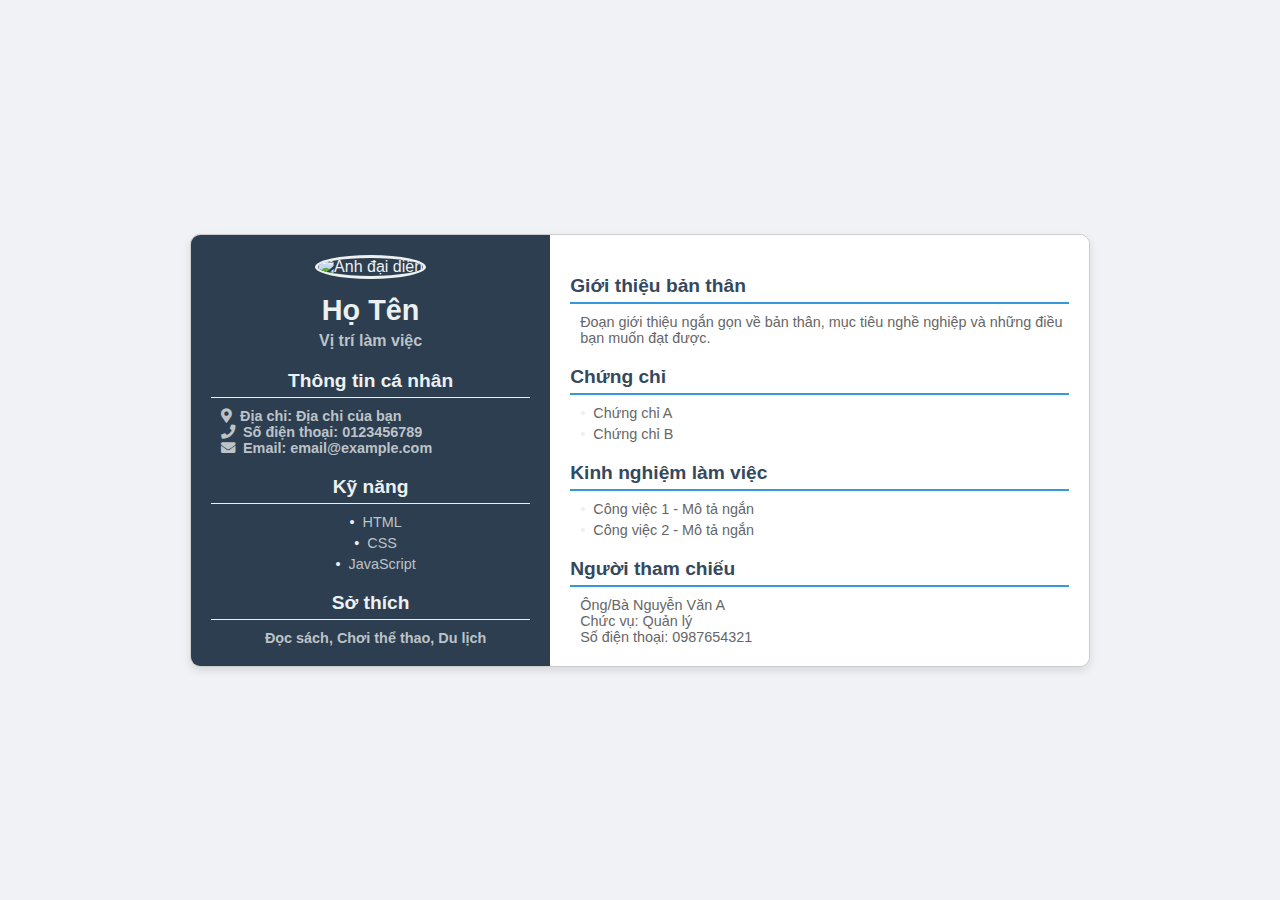
==== CV_CA_NHAN/CV.html @ 0aa91c26 "Add website files" ====
<!DOCTYPE html>
<html lang="vi">
<head>
    <meta charset="UTF-8">
    <meta name="viewport" content="width=device-width, initial-scale=1.0">
    <title>CV Cá nhân</title>
    <link rel="stylesheet" href="https://cdnjs.cloudflare.com/ajax/libs/font-awesome/5.15.4/css/all.min.css">
    <link rel="stylesheet" href="style.css">
</head>
<body>
    <div class="container">
        <!-- Phần bên trái -->
        <div class="left">
            <img src="images/avatar.jpg" alt="Ảnh đại diện" class="avatar">
            <h2>Họ Tên</h2>
            <p>Vị trí làm việc</p>
            <div class="section">
                <h3>Thông tin cá nhân</h3>
                <p class="icon address">Địa chỉ: Địa chỉ của bạn</p>
                <p class="icon phone">Số điện thoại: 0123456789</p>
                <p class="icon email">Email: email@example.com</p>
            </div>
            <div class="section">
                <h3>Kỹ năng</h3>
                <ul>
                    <li>HTML</li>
                    <li>CSS</li>
                    <li>JavaScript</li>
                </ul>
            </div>
            <div class="section">
                <h3>Sở thích</h3>
                <p>Đọc sách, Chơi thể thao, Du lịch</p>
            </div>
        </div>
        
        <!-- Phần bên phải -->
        <div class="right">
            <div class="section">
                <h3>Giới thiệu bản thân</h3>
                <p>Đoạn giới thiệu ngắn gọn về bản thân, mục tiêu nghề nghiệp và những điều bạn muốn đạt được.</p>
            </div>
            <div class="section">
                <h3>Chứng chỉ</h3>
                <ul>
                    <li>Chứng chỉ A</li>
                    <li>Chứng chỉ B</li>
                </ul>
            </div>
            <div class="section">
                <h3>Kinh nghiệm làm việc</h3>
                <ul>
                    <li>Công việc 1 - Mô tả ngắn</li>
                    <li>Công việc 2 - Mô tả ngắn</li>
                </ul>
            </div>
            <div class="section">
                <h3>Người tham chiếu</h3>
                <p>Ông/Bà Nguyễn Văn A</p>
                <p>Chức vụ: Quản lý</p>
                <p>Số điện thoại: 0987654321</p>
            </div>
        </div>
    </div>
</body>
</html>
---- CV_CA_NHAN/style.css ----
/* Reset và font chung */
* {
    box-sizing: border-box;
    margin: 0;
    padding: 0;
    font-family: 'Arial', sans-serif;
}

body {
    background-color: #f0f2f5;
    display: flex;
    justify-content: center;
    align-items: center;
    height: 100vh;
}

.container {
    display: flex;
    width: 80%;
    max-width: 900px;
    border: 1px solid #ccc;
    border-radius: 10px;
    overflow: hidden;
    box-shadow: 0px 4px 8px rgba(0, 0, 0, 0.1);
}

/* Phần bên trái */
.left {
    width: 40%;
    background-color: #2c3e50;
    color: #ecf0f1;
    padding: 20px;
    text-align: center;
}

.avatar {
    width: 120px;
    height: 120px;
    border-radius: 50%;
    border: 3px solid #ecf0f1;
    margin-bottom: 15px;
}

h2 {
    font-size: 1.8em;
    color: #ecf0f1;
    margin-bottom: 5px;
}

.left p {
    font-size: 1em;
    font-weight: bold;
    color: #bdc3c7;
}

/* Các phần bên trái */
.section {
    margin-top: 20px;
}

.section h3 {
    font-size: 1.2em;
    color: #ecf0f1;
    border-bottom: 1px solid #ecf0f1;
    padding-bottom: 5px;
    margin-bottom: 10px;
}

.section p, .section ul {
    font-size: 0.9em;
    color: #bdc3c7;
    margin-left: 10px;
}

.section ul {
    list-style-type: none;
    padding-left: 0;
}

.section ul li {
    margin-bottom: 5px;
}

.section ul li::before {
    content: "•";
    color: #ecf0f1;
    margin-right: 8px;
}

/* Phần bên phải */
.right {
    width: 60%;
    background-color: #ffffff;
    padding: 20px;
}

.right .section {
    margin-top: 20px;
}

.right .section h3 {
    font-size: 1.2em;
    color: #34495e;
    border-bottom: 2px solid #3498db;
    padding-bottom: 5px;
    margin-bottom: 10px;
}

.right .section p, .right .section ul {
    font-size: 0.9em;
    color: #666;
}

.right .section ul {
    list-style-type: none;
    padding-left: 0;
}

.right .section ul li {
    margin-bottom: 5px;
}

/* Các biểu tượng cho phần thông tin cá nhân */
.icon {
    display: flex;
    align-items: center;
    font-size: 0.9em;
}

.icon::before {
    font-family: "Font Awesome 5 Free";
    font-weight: 900;
    margin-right: 8px;
}

.icon.address::before { content: "\f3c5"; } /* Icon cho địa chỉ */
.icon.phone::before { content: "\f095"; } /* Icon cho số điện thoại */
.icon.email::before { content: "\f0e0"; } /* Icon cho email */
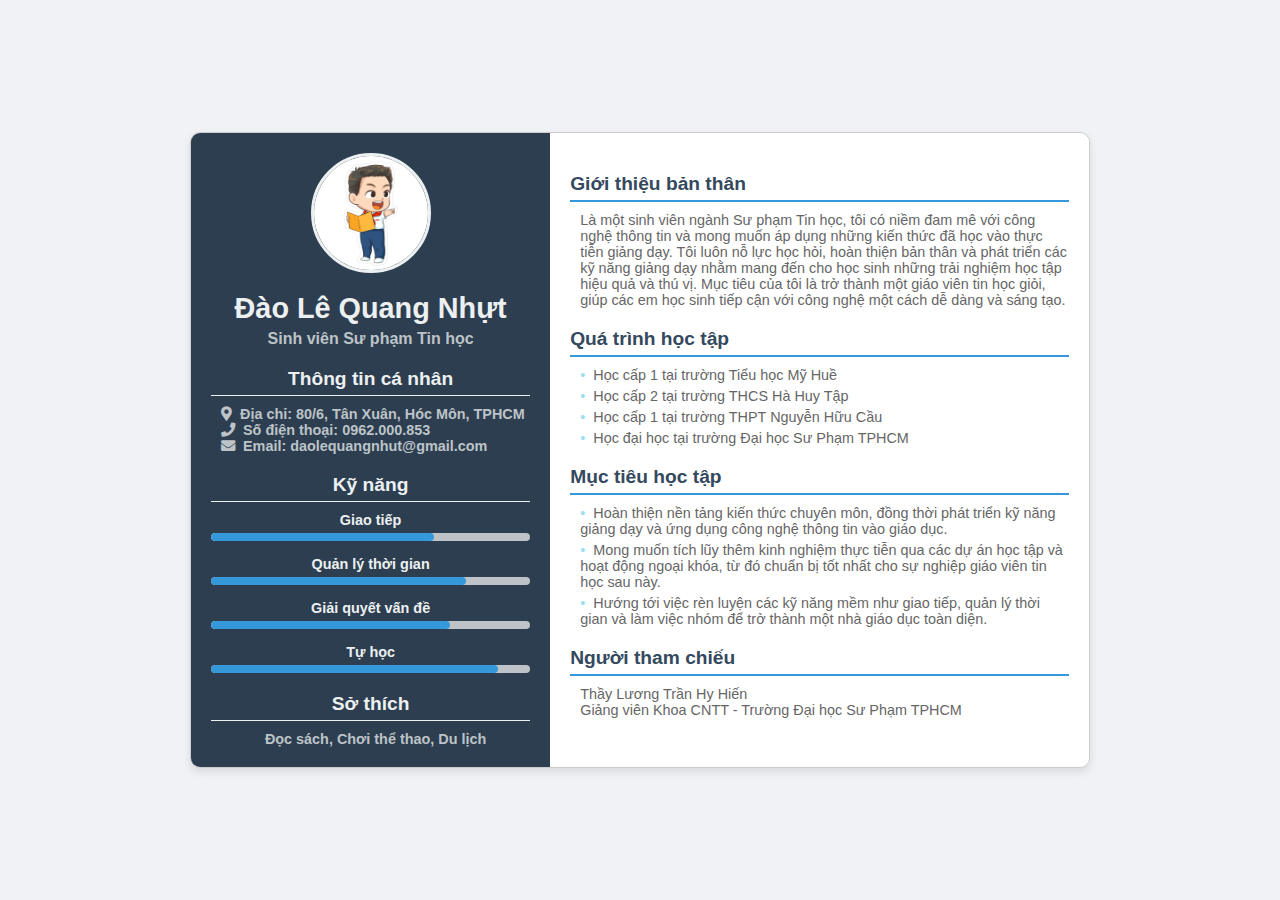
==== commit 2617f354: "Upload CV HoCa" ====
--- a/CV_CA_NHAN/CV.html
+++ b/CV_CA_NHAN/CV.html
@@ -12,22 +12,42 @@
         <!-- Phần bên trái -->
         <div class="left">
             <img src="images/avatar.jpg" alt="Ảnh đại diện" class="avatar">
-            <h2>Họ Tên</h2>
-            <p>Vị trí làm việc</p>
+            <h2>Đào Lê Quang Nhựt</h2>
+            <p>Sinh viên Sư phạm Tin học</p>
             <div class="section">
                 <h3>Thông tin cá nhân</h3>
-                <p class="icon address">Địa chỉ: Địa chỉ của bạn</p>
-                <p class="icon phone">Số điện thoại: 0123456789</p>
-                <p class="icon email">Email: email@example.com</p>
+                <p class="icon address">Địa chỉ: 80/6, Tân Xuân, Hóc Môn, TPHCM</p>
+                <p class="icon phone">Số điện thoại: 0962.000.853</p>
+                <p class="icon email">Email: daolequangnhut@gmail.com</p>
             </div>
             <div class="section">
                 <h3>Kỹ năng</h3>
-                <ul>
-                    <li>HTML</li>
-                    <li>CSS</li>
-                    <li>JavaScript</li>
-                </ul>
+                <div class="skill">
+                    <p>Giao tiếp</p>
+                    <div class="progress-bar">
+                        <div class="progress" style="width: 70%;"></div>
+                    </div>
+                </div>
+                <div class="skill">
+                    <p>Quản lý thời gian</p>
+                    <div class="progress-bar">
+                        <div class="progress" style="width: 80%;"></div>
+                    </div>
+                </div>
+                <div class="skill">
+                    <p>Giải quyết vấn đề</p>
+                    <div class="progress-bar">
+                        <div class="progress" style="width: 75%;"></div>
+                    </div>
+                </div>
+                <div class="skill">
+                    <p>Tự học</p>
+                    <div class="progress-bar">
+                        <div class="progress" style="width: 90%;"></div>
+                    </div>
+                </div>
             </div>
+            
             <div class="section">
                 <h3>Sở thích</h3>
                 <p>Đọc sách, Chơi thể thao, Du lịch</p>
@@ -38,27 +58,29 @@
         <div class="right">
             <div class="section">
                 <h3>Giới thiệu bản thân</h3>
-                <p>Đoạn giới thiệu ngắn gọn về bản thân, mục tiêu nghề nghiệp và những điều bạn muốn đạt được.</p>
+                <p>Là một sinh viên ngành Sư phạm Tin học, tôi có niềm đam mê với công nghệ thông tin và mong muốn áp dụng những kiến thức đã học vào thực tiễn giảng dạy. Tôi luôn nỗ lực học hỏi, hoàn thiện bản thân và phát triển các kỹ năng giảng dạy nhằm mang đến cho học sinh những trải nghiệm học tập hiệu quả và thú vị. Mục tiêu của tôi là trở thành một giáo viên tin học giỏi, giúp các em học sinh tiếp cận với công nghệ một cách dễ dàng và sáng tạo.</p>
             </div>
             <div class="section">
-                <h3>Chứng chỉ</h3>
+                <h3>Quá trình học tập</h3>
                 <ul>
-                    <li>Chứng chỉ A</li>
-                    <li>Chứng chỉ B</li>
+                    <li>Học cấp 1 tại trường Tiểu học Mỹ Huề</li>
+                    <li>Học cấp 2 tại trường THCS Hà Huy Tập</li>
+                    <li>Học cấp 1 tại trường THPT Nguyễn Hữu Cầu</li>
+                    <li>Học đại học tại trường Đại học Sư Phạm TPHCM</li>
                 </ul>
             </div>
             <div class="section">
-                <h3>Kinh nghiệm làm việc</h3>
+                <h3>Mục tiêu học tập</h3>
                 <ul>
-                    <li>Công việc 1 - Mô tả ngắn</li>
-                    <li>Công việc 2 - Mô tả ngắn</li>
+                    <li>Hoàn thiện nền tảng kiến thức chuyên môn, đồng thời phát triển kỹ năng giảng dạy và ứng dụng công nghệ thông tin vào giáo dục.</li>
+                    <li>Mong muốn tích lũy thêm kinh nghiệm thực tiễn qua các dự án học tập và hoạt động ngoại khóa, từ đó chuẩn bị tốt nhất cho sự nghiệp giáo viên tin học sau này.</li>
+                    <li>Hướng tới việc rèn luyện các kỹ năng mềm như giao tiếp, quản lý thời gian và làm việc nhóm để trở thành một nhà giáo dục toàn diện.</li>
                 </ul>
             </div>
             <div class="section">
                 <h3>Người tham chiếu</h3>
-                <p>Ông/Bà Nguyễn Văn A</p>
-                <p>Chức vụ: Quản lý</p>
-                <p>Số điện thoại: 0987654321</p>
+                <p>Thầy Lương Trần Hy Hiến</p>
+                <p>Giảng viên Khoa CNTT - Trường Đại học Sư Phạm TPHCM</p>
             </div>
         </div>
     </div>
--- a/CV_CA_NHAN/style.css
+++ b/CV_CA_NHAN/style.css
@@ -83,7 +83,7 @@
 
 .section ul li::before {
     content: "•";
-    color: #ecf0f1;
+    color: #9bdeef;
     margin-right: 8px;
 }
 
@@ -136,3 +136,29 @@
 .icon.address::before { content: "\f3c5"; } /* Icon cho địa chỉ */
 .icon.phone::before { content: "\f095"; } /* Icon cho số điện thoại */
 .icon.email::before { content: "\f0e0"; } /* Icon cho email */
+
+
+.skill {
+    margin-bottom: 15px;
+}
+
+.skill p {
+    margin: 0;
+    font-weight: bold;
+    color: #ecf0f1; /* Màu văn bản từ phần bên trái */
+}
+
+.progress-bar {
+    width: 100%;
+    background-color: #bdc3c7; /* Màu nền thanh tiến trình nhạt */
+    border-radius: 5px;
+    overflow: hidden;
+    height: 8px;
+    margin-top: 5px;
+}
+
+.progress {
+    height: 100%;
+    background-color: #3498db; /* Màu xanh tương tự tông màu ban đầu */
+    border-radius: 5px;
+}
